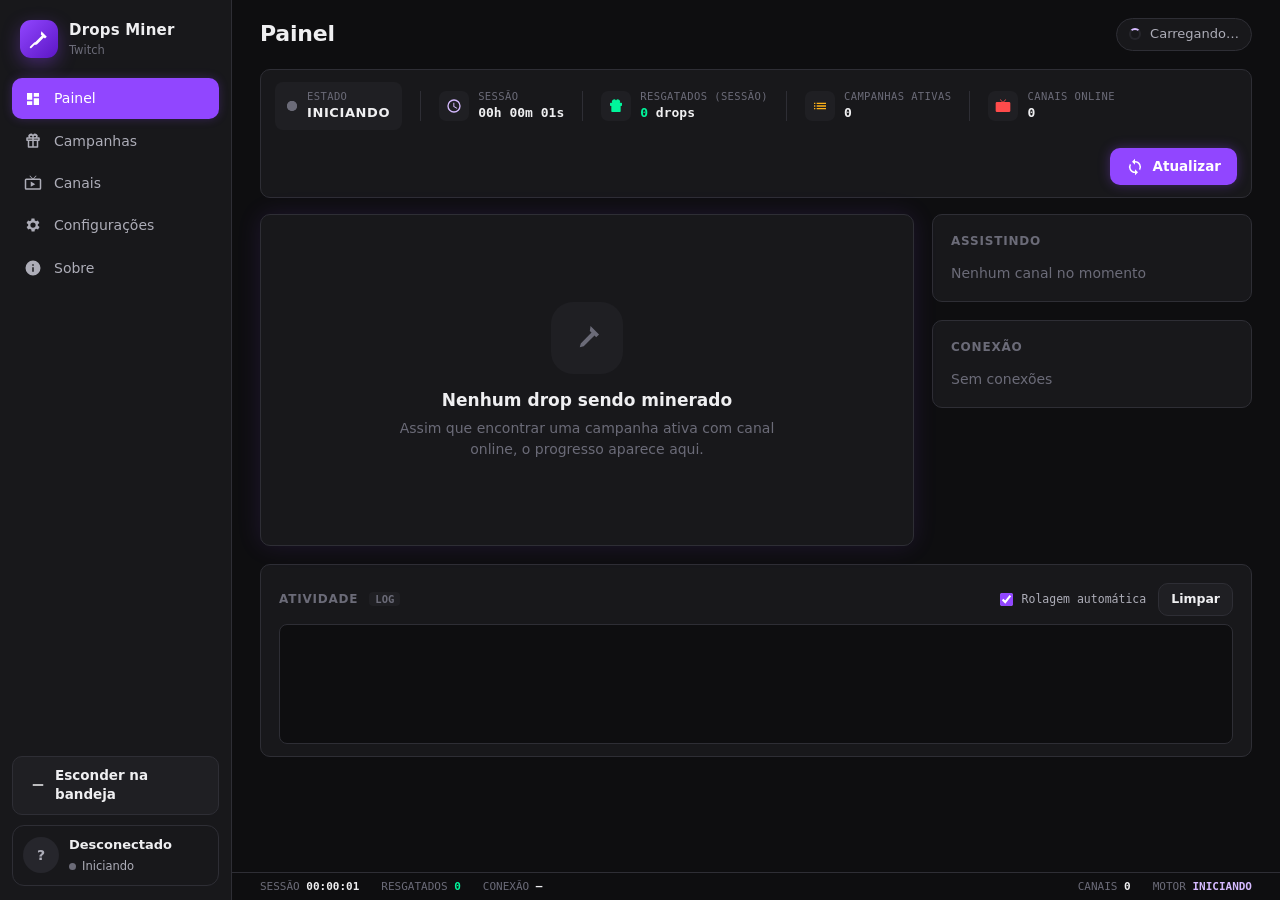
==== web/index.html @ 35cb5b02 "Redesign the GUI as a native web-view app with phone access Replace the Tkinter interface with an HT" ====
<!doctype html>
<html lang="pt-BR" data-theme="dark">
<head>
  <meta charset="utf-8">
  <meta name="viewport" content="width=device-width, initial-scale=1">
  <title>Twitch Drops Miner</title>
  <link rel="stylesheet" href="app.css">
</head>
<body>
  <div class="app">
    <!-- Sidebar -->
    <aside class="sidebar">
      <div class="brand">
        <div class="brand-logo">
          <svg viewBox="0 0 24 24" aria-hidden="true"><path d="M14.5 3.5l6 6-2 2-1.2-1.2-7.6 7.6-2.8.7.7-2.8 7.6-7.6L14 7l.5-3.5z" fill="currentColor"/><path d="M3 21l4.5-4.5" stroke="currentColor" stroke-width="2" stroke-linecap="round"/></svg>
        </div>
        <div class="brand-text">
          <div class="brand-name">Drops Miner</div>
          <div class="brand-sub" id="version">Twitch</div>
        </div>
      </div>

      <nav class="nav">
        <button class="nav-item active" data-view="dashboard">
          <svg viewBox="0 0 24 24"><path d="M4 13h7V4H4v9zm0 7h7v-5H4v5zm9 0h7v-9h-7v9zm0-16v5h7V4h-7z"/></svg>
          <span>Painel</span>
        </button>
        <button class="nav-item" data-view="campaigns">
          <svg viewBox="0 0 24 24"><path d="M20 7h-2.2A3 3 0 0012 3.8 3 3 0 006.2 7H4a1 1 0 00-1 1v3a1 1 0 001 1h1v8a1 1 0 001 1h12a1 1 0 001-1v-8h1a1 1 0 001-1V8a1 1 0 00-1-1zm-5-2a1 1 0 110 2h-2V6a1 1 0 011-1h1zM9 5h1a1 1 0 011 1v1H9a1 1 0 110-2zm-4 4h6v1H5V9zm2 3h4v7H7v-7zm10 7h-4v-7h4v7zm2-9h-6V9h6v1z"/></svg>
          <span>Campanhas</span>
          <span class="nav-badge" id="nav-campaigns-count"></span>
        </button>
        <button class="nav-item" data-view="channels">
          <svg viewBox="0 0 24 24"><path d="M21 6h-7.6l3.3-3.3-.7-.7L12 6 8 2l-.7.7L10.6 6H3a2 2 0 00-2 2v11a2 2 0 002 2h18a2 2 0 002-2V8a2 2 0 00-2-2zm0 13H3V8h18v11zM9 10v7l6-3.5L9 10z"/></svg>
          <span>Canais</span>
          <span class="nav-badge" id="nav-channels-count"></span>
        </button>
        <button class="nav-item" data-view="settings">
          <svg viewBox="0 0 24 24"><path d="M19.4 13a7.6 7.6 0 000-2l2.1-1.6-2-3.5-2.5 1a7.4 7.4 0 00-1.7-1L15 3.3h-4l-.4 2.6a7.4 7.4 0 00-1.7 1l-2.5-1-2 3.5L6.6 11a7.6 7.6 0 000 2l-2.1 1.6 2 3.5 2.5-1a7.4 7.4 0 001.7 1l.4 2.6h4l.4-2.6a7.4 7.4 0 001.7-1l2.5 1 2-3.5-2.1-1.6zM13 15.5a3.5 3.5 0 110-7 3.5 3.5 0 010 7z" transform="translate(-1 0)"/></svg>
          <span>Configurações</span>
        </button>
        <button class="nav-item" data-view="about">
          <svg viewBox="0 0 24 24"><path d="M12 2a10 10 0 100 20 10 10 0 000-20zm1 15h-2v-6h2v6zm0-8h-2V7h2v2z"/></svg>
          <span>Sobre</span>
        </button>
      </nav>

      <div class="sidebar-footer">
        <button class="btn btn-ghost btn-block" id="btn-tray" title="Continua minerando escondido perto do relógio">
          <svg viewBox="0 0 24 24"><path d="M19 13H5v-2h14v2z"/></svg>
          Esconder na bandeja
        </button>
        <div class="account" id="account">
          <div class="avatar" id="account-avatar">?</div>
          <div class="account-info">
            <div class="account-name" id="account-name">Desconectado</div>
            <div class="state-pill" id="state-pill"><span class="dot"></span><span id="state-text">Iniciando</span></div>
          </div>
        </div>
      </div>
    </aside>

    <!-- Main -->
    <main class="main">
      <header class="topbar">
        <h1 id="view-title">Painel</h1>
        <div class="status-line" id="status-line">
          <span class="spinner" id="status-spinner"></span>
          <span id="status-text">Carregando…</span>
        </div>
      </header>

      <!-- DASHBOARD -->
      <section class="view active" id="view-dashboard">
        <!-- Summary bar -->
        <div class="card summary">
          <div class="sum-state" id="sum-state">
            <span class="ping"><span></span></span>
            <div><div class="sum-label">Estado</div><div class="sum-value" id="sum-state-text">INICIANDO</div></div>
          </div>
          <div class="sum-div"></div>
          <div class="sum-item">
            <div class="sum-icon purple"><svg viewBox="0 0 24 24"><path d="M12 2a10 10 0 100 20 10 10 0 000-20zm0 18a8 8 0 110-16 8 8 0 010 16zm.5-13H11v6l5.2 3.2.8-1.3-4.5-2.7V7z"/></svg></div>
            <div><div class="sum-label">Sessão</div><div class="sum-value mono" id="sum-session">00h 00m 00s</div></div>
          </div>
          <div class="sum-div"></div>
          <div class="sum-item">
            <div class="sum-icon green"><svg viewBox="0 0 24 24"><path d="M20 7h-2.2A3 3 0 0012 3.8 3 3 0 006.2 7H4a1 1 0 00-1 1v3a1 1 0 001 1h1v8a1 1 0 001 1h12a1 1 0 001-1v-8h1a1 1 0 001-1V8a1 1 0 00-1-1z"/></svg></div>
            <div><div class="sum-label">Resgatados (sessão)</div><div class="sum-value mono"><b class="green" id="sum-claimed">0</b> drops</div></div>
          </div>
          <div class="sum-div"></div>
          <div class="sum-item">
            <div class="sum-icon yellow"><svg viewBox="0 0 24 24"><path d="M3 13h2v-2H3v2zm0 4h2v-2H3v2zm0-8h2V7H3v2zm4 4h14v-2H7v2zm0 4h14v-2H7v2zM7 7v2h14V7H7z"/></svg></div>
            <div><div class="sum-label">Campanhas ativas</div><div class="sum-value mono" id="stat-campaigns">0</div></div>
          </div>
          <div class="sum-div"></div>
          <div class="sum-item">
            <div class="sum-icon red"><svg viewBox="0 0 24 24"><path d="M21 6h-7.6l3.3-3.3-.7-.7L12 6 8 2l-.7.7L10.6 6H3a2 2 0 00-2 2v11a2 2 0 002 2h18a2 2 0 002-2V8a2 2 0 00-2-2zM9 10v7l6-3.5L9 10z"/></svg></div>
            <div><div class="sum-label">Canais online</div><div class="sum-value mono" id="stat-online">0</div></div>
          </div>
          <div class="sum-actions">
            <button class="btn btn-primary btn-glow" id="btn-sync" title="Busca as campanhas e o inventário de novo">
              <svg viewBox="0 0 24 24"><path d="M12 4V1L8 5l4 4V6a6 6 0 016 6 6 6 0 01-.7 2.8l1.5 1.5A8 8 0 0012 4zm0 14a6 6 0 01-6-6c0-1 .2-2 .7-2.8L5.2 7.7A8 8 0 0012 20v3l4-4-4-4v3z"/></svg>
              Atualizar
            </button>
          </div>
        </div>

        <!-- Login card -->
        <div class="card login-card hidden" id="login-card">
          <div class="login-icon">
            <svg viewBox="0 0 24 24"><path d="M4.3 2L3 5.4v13.7h4.7V22h2.6l2.6-2.9h3.9L22 14V2H4.3zm15.9 11.1l-3 3.1h-4.7l-2.6 2.6v-2.6H6V3.8h14.2v9.3zM17.3 7.2v5.4h-1.8V7.2h1.8zm-4.8 0v5.4h-1.8V7.2h1.8z"/></svg>
          </div>
          <div class="login-body">
            <h2>Entre com a sua conta da Twitch</h2>
            <p id="login-desc">O login acontece numa janela do próprio programa. Sua senha não passa pelo app — ela vai direto para a Twitch.</p>
            <div class="login-code hidden" id="login-code-wrap">
              <span class="login-code-label">Seu código</span>
              <span class="login-code" id="login-code">--------</span>
            </div>
            <div class="login-actions">
              <button class="btn btn-primary btn-lg" id="btn-login">Entrar com a Twitch</button>
              <button class="btn btn-ghost hidden" id="btn-login-window">Mostrar janela de login</button>
            </div>
            <div class="login-status" id="login-status"></div>
          </div>
        </div>

        <div class="dash-grid">
          <!-- Now mining -->
          <div class="card hero" id="hero">
            <div class="hero-empty" id="hero-empty">
              <div class="empty-art">
                <svg viewBox="0 0 24 24"><path d="M14.5 3.5l6 6-2 2-1.2-1.2-7.6 7.6-2.8.7.7-2.8 7.6-7.6L14 7l.5-3.5z"/></svg>
              </div>
              <h3>Nenhum drop sendo minerado</h3>
              <p id="hero-empty-text">Assim que encontrar uma campanha ativa com canal online, o progresso aparece aqui.</p>
            </div>
            <div class="hero-content hidden" id="hero-content">
              <div class="hero-bg" id="hero-bg"></div>
              <div class="hero-inner">
                <img class="hero-art" id="hero-art" alt="" referrerpolicy="no-referrer">
                <div class="hero-info">
                  <div class="eyebrow"><span class="live-dot"></span> Minerando agora</div>
                  <div class="hero-game" id="hero-game">—</div>
                  <div class="hero-campaign" id="hero-campaign">—</div>

                  <div class="reward-row" id="hero-rewards"></div>

                  <div class="bar-block">
                    <div class="bar-head">
                      <span class="bar-label">Drop atual</span>
                      <span class="bar-value"><b id="drop-pct">0%</b> · <span id="drop-minutes">0/0 min</span></span>
                    </div>
                    <div class="bar big"><div class="bar-fill" id="drop-bar"></div></div>
                    <div class="bar-foot">
                      <span>Falta <b id="drop-remaining">0:00:00</b></span>
                    </div>
                  </div>

                  <div class="bar-block">
                    <div class="bar-head mono-head">
                      <span>Campanha: <b id="camp-claimed">0 de 0</b> drops resgatados</span>
                      <span class="green" id="camp-pct">0%</span>
                    </div>
                    <div class="segments" id="camp-segments"></div>
                    <div class="bar-foot mono-head">
                      <span>Falta <b id="camp-remaining">0:00:00</b></span>
                      <span>Termina <span id="camp-ends">—</span></span>
                    </div>
                  </div>
                </div>
              </div>
            </div>
          </div>

          <!-- Side column -->
          <div class="side-col">
            <div class="card watch-card">
              <div class="card-title">Assistindo</div>
              <div class="watch-empty" id="watch-empty">Nenhum canal no momento</div>
              <div class="hidden" id="watch">
                <div class="watch">
                  <div class="watch-avatar" id="watch-avatar">?</div>
                  <div class="watch-info">
                    <div class="watch-name" id="watch-name">—</div>
                    <div class="watch-meta"><span class="live-badge">AO VIVO</span> <span id="watch-game"></span></div>
                  </div>
                  <button class="btn btn-icon" id="btn-open-channel" title="Abrir canal">
                    <svg viewBox="0 0 24 24"><path d="M14 3v2h3.6l-9.8 9.8 1.4 1.4L19 6.4V10h2V3h-7zm5 16H5V5h7V3H5a2 2 0 00-2 2v14a2 2 0 002 2h14a2 2 0 002-2v-7h-2v7z"/></svg>
                  </button>
                </div>
                <div class="chips3">
                  <div><span>Espectadores</span><b id="watch-viewers">—</b></div>
                  <div><span>Drops</span><b class="green" id="watch-drops">—</b></div>
                  <div><span>Na fila</span><b id="watch-pool">0</b></div>
                </div>
                <button class="btn btn-ghost btn-block" id="btn-goto-channels">Trocar de canal</button>
              </div>
            </div>


            <div class="card conn-card">
              <div class="card-title">Conexão</div>
              <div class="ws-list" id="ws-list"><span class="muted">Sem conexões</span></div>
            </div>
          </div>
        </div>

        <!-- Log -->
        <div class="card log-card">
          <div class="card-title-row">
            <div class="card-title">Atividade <span class="tag-mono">LOG</span></div>
            <div class="row-gap">
              <label class="check"><input type="checkbox" id="log-autoscroll" checked> Rolagem automática</label>
              <button class="btn btn-ghost btn-sm" id="btn-log-clear">Limpar</button>
            </div>
          </div>
          <div class="log" id="log"></div>
        </div>
      </section>

      <!-- CAMPAIGNS -->
      <section class="view" id="view-campaigns">
        <div class="toolbar">
          <div class="chips" id="filters">
            <button class="chip" data-filter="not_linked">Não vinculadas</button>
            <button class="chip active" data-filter="upcoming">Em breve</button>
            <button class="chip" data-filter="expired">Expiradas</button>
            <button class="chip" data-filter="excluded">Excluídas</button>
            <button class="chip" data-filter="finished">Concluídas</button>
          </div>
          <div class="toolbar-right">
            <input class="input search" id="campaign-search" placeholder="Buscar jogo ou campanha…">
          </div>
        </div>
        <div class="campaign-grid" id="campaign-grid"></div>
        <div class="empty-state hidden" id="campaigns-empty">
          <h3>Nada por aqui</h3>
          <p>Nenhuma campanha bate com os filtros escolhidos.</p>
        </div>
      </section>

      <!-- CHANNELS -->
      <section class="view" id="view-channels">
        <div class="toolbar">
          <input class="input search" id="channel-search" placeholder="Buscar canal…">
          <div class="toolbar-right">
            <button class="btn btn-primary" id="btn-switch" disabled>Trocar para o selecionado</button>
          </div>
        </div>
        <div class="card table-card">
          <table class="table">
            <thead>
              <tr>
                <th>Canal</th>
                <th>Status</th>
                <th>Jogo</th>
                <th class="center" title="Drops ativados">Drops</th>
                <th class="right">Espectadores</th>
              </tr>
            </thead>
            <tbody id="channel-rows"></tbody>
          </table>
          <div class="empty-state small hidden" id="channels-empty">
            <p>Nenhum canal sendo acompanhado ainda.</p>
          </div>
        </div>
      </section>

      <!-- SETTINGS -->
      <section class="view" id="view-settings">
        <div class="settings-grid">
          <div class="card">
            <div class="card-title">Geral</div>
            <div class="setting">
              <div><div class="setting-name">Tema escuro</div><div class="setting-desc">Visual escuro no programa inteiro</div></div>
              <label class="switch"><input type="checkbox" data-setting="dark_mode"><span></span></label>
            </div>
            <div class="setting">
              <div><div class="setting-name">Notificações do Windows</div><div class="setting-desc">Avisa quando um drop for resgatado</div></div>
              <label class="switch"><input type="checkbox" data-setting="tray_notifications"><span></span></label>
            </div>
            <div class="setting">
              <div><div class="setting-name">Iniciar com o Windows</div><div class="setting-desc">Abre sozinho quando você liga o PC</div></div>
              <label class="switch"><input type="checkbox" data-setting="autostart"><span></span></label>
            </div>
            <div class="setting">
              <div><div class="setting-name">Iniciar escondido na bandeja</div><div class="setting-desc">Abre minimizado perto do relógio</div></div>
              <label class="switch"><input type="checkbox" data-setting="autostart_tray"><span></span></label>
            </div>
            <div class="setting">
              <div><div class="setting-name">Modo de prioridade</div><div class="setting-desc">Como escolher o que minerar</div></div>
              <select class="input select" id="priority-mode"></select>
            </div>
            <div class="setting">
              <div><div class="setting-name">Idioma das mensagens</div><div class="setting-desc">Precisa reiniciar o programa</div></div>
              <select class="input select" id="language"></select>
            </div>
            <div class="setting column">
              <div><div class="setting-name">Proxy</div><div class="setting-desc">Opcional — http://usuario:senha@host:porta</div></div>
              <input class="input" id="proxy" placeholder="http://usuario:senha@host:porta">
            </div>
            <div class="setting">
              <div><div class="setting-name">Testar notificação</div><div class="setting-desc">Mostra um aviso de exemplo no Windows</div></div>
              <button class="btn btn-ghost btn-sm" id="btn-test-notify">Testar</button>
            </div>
          </div>

          <div class="card mobile-card">
            <div class="card-title">Celular</div>
            <div class="setting">
              <div><div class="setting-name">Acesso pelo celular</div><div class="setting-desc">Veja e controle pelo celular, na mesma rede Wi-Fi</div></div>
              <label class="switch"><input type="checkbox" data-setting="mobile_access"><span></span></label>
            </div>
            <div class="mobile-body hidden" id="mobile-body">
              <div class="qr" id="mobile-qr"></div>
              <div class="mobile-info">
                <div class="setting-name">Aponte a câmera do celular</div>
                <ol class="steps small">
                  <li>Escaneie o QR code (o celular precisa estar no mesmo Wi-Fi).</li>
                  <li>No navegador do celular, toque em “Adicionar à tela inicial” para virar um app.</li>
                </ol>
                <div class="mobile-url" id="mobile-url"></div>
                <button class="btn btn-ghost btn-sm" id="btn-mobile-token" title="Quem tinha o link antigo perde o acesso">Gerar novo link</button>
              </div>
            </div>
            <div class="setting-desc warn hidden" id="mobile-error"></div>
            <p class="card-desc" style="margin:10px 0 0">Na primeira vez o Windows pode perguntar se libera o acesso à rede — escolha <b>Permitir</b> (redes privadas).</p>
          </div>

          <div class="card">
            <div class="card-title">Jogos prioritários</div>
            <p class="card-desc">Os de cima são minerados primeiro.</p>
            <div class="add-row">
              <input class="input" id="priority-input" list="games-list" placeholder="Nome do jogo">
              <button class="btn btn-primary" id="btn-priority-add">Adicionar</button>
            </div>
            <ul class="list" id="priority-list"></ul>
          </div>

          <div class="card">
            <div class="card-title">Jogos excluídos</div>
            <p class="card-desc">Nunca serão minerados.</p>
            <div class="add-row">
              <input class="input" id="exclude-input" list="games-list" placeholder="Nome do jogo">
              <button class="btn btn-primary" id="btn-exclude-add">Adicionar</button>
            </div>
            <ul class="list" id="exclude-list"></ul>
          </div>

          <div class="card">
            <div class="card-title">Avançado</div>
            <p class="card-desc warn">Só mexa se souber o que está fazendo.</p>
            <div class="setting">
              <div><div class="setting-name">Minerar emblemas e emotes</div><div class="setting-desc">Inclui drops que só dão emblema/emote</div></div>
              <label class="switch"><input type="checkbox" data-setting="enable_badges_emotes"><span></span></label>
            </div>
            <div class="setting">
              <div><div class="setting-name">Checar drops disponíveis</div><div class="setting-desc">Confere se o canal realmente tem drops</div></div>
              <label class="switch"><input type="checkbox" data-setting="available_drops_check"><span></span></label>
            </div>
          </div>
        </div>
        <datalist id="games-list"></datalist>

        <div class="apply-bar" id="apply-bar">
          <span>Mudou as listas ou o modo de prioridade? Recarregue para aplicar.</span>
          <button class="btn btn-primary" id="btn-reload">Recarregar agora</button>
        </div>
      </section>

      <!-- ABOUT -->
      <section class="view" id="view-about">
        <div class="about-grid">
          <div class="card">
            <div class="card-title">Como funciona</div>
            <p class="prose">O programa avisa a Twitch que você está assistindo a uma live, sem baixar o vídeo. Ele escolhe sozinho um canal com drops ativos, troca de canal quando a live cai e resgata os drops automaticamente quando terminam.</p>
            <p class="prose">Para um drop contar, a conta do jogo precisa estar <b>vinculada</b> à Twitch. Campanhas não vinculadas aparecem com a etiqueta “Não vinculada” — clique nela para vincular.</p>
          </div>
          <div class="card">
            <div class="card-title">Primeiros passos</div>
            <ol class="steps">
              <li>Entre com a sua conta da Twitch.</li>
              <li>Vincule a conta do jogo nas campanhas que te interessam.</li>
              <li>Em Configurações, adicione os jogos na lista de prioridade.</li>
              <li>Clique em “Recarregar agora” para aplicar.</li>
              <li>Pode esconder na bandeja — ele avisa quando resgatar um drop.</li>
            </ol>
          </div>
          <div class="card">
            <div class="card-title">Links</div>
            <div class="links">
              <button class="link-btn" data-url="https://www.twitch.tv/drops/inventory">Inventário de drops</button>
              <button class="link-btn" data-url="https://www.twitch.tv/drops/campaigns">Todas as campanhas</button>
              <button class="link-btn" data-url="https://github.com/DevilXD/TwitchDropsMiner">Projeto original (DevilXD)</button>
              <button class="link-btn" data-url="https://www.buymeacoffee.com/DevilXD">Apoiar o autor original</button>
            </div>
          </div>
          <div class="card">
            <div class="card-title">Conta</div>
            <p class="prose">Sair apaga o login salvo neste PC. Na próxima vez vai pedir para entrar de novo.</p>
            <button class="btn btn-danger" id="btn-invalidate" disabled>Sair da conta</button>
          </div>
        </div>
        <p class="footnote" id="footnote"></p>
      </section>

      <footer class="statusbar">
        <div class="sb-group">
          <span>SESSÃO <b id="sb-session">00:00:00</b></span>
          <span>RESGATADOS <b class="green" id="sb-claimed">0</b></span>
          <span>CONEXÃO <b id="sb-socket">—</b></span>
        </div>
        <div class="sb-group">
          <span>CANAIS <b id="sb-channels">0</b></span>
          <span>MOTOR <b class="purple" id="sb-engine">INICIANDO</b></span>
        </div>
      </footer>
    </main>
  </div>

  <div class="toast-stack" id="toasts"></div>
  <script src="app.js"></script>
</body>
</html>
---- web/app.css ----
/* ===== Tokens (based on the "Obsidian Stream Operator" design from Stitch) ===== */
:root {
  --accent: #9146ff;
  --accent-hover: #772ce8;
  --accent-2: #d5baff;
  --accent-soft: rgba(145, 70, 255, .15);
  --accent-line: rgba(145, 70, 255, .3);
  --green: #00f59b;
  --green-soft: rgba(0, 245, 155, .13);
  --yellow: #ffb319;
  --yellow-soft: rgba(255, 179, 25, .14);
  --red: #ff4b4b;
  --red-soft: rgba(235, 4, 0, .15);
  --radius: 10px;
  --radius-sm: 8px;
  --font: "Inter", "Segoe UI Variable Text", "Segoe UI", system-ui, sans-serif;
  --mono: "JetBrains Mono", "Cascadia Mono", "Consolas", ui-monospace, monospace;
  --glow: 0 0 12px rgba(145, 70, 255, .35);
  --glow-green: 0 0 10px rgba(0, 245, 155, .4);
}

[data-theme="dark"] {
  --bg: #0e0e10;
  --bg-2: #18181b;
  --panel: #18181b;
  --panel-2: #1f1f23;
  --panel-3: #26262c;
  --border: #2e2e35;
  --text: #efeff1;
  --text-2: #adadb8;
  --text-3: #6b6b78;
  --shadow: none;
}

[data-theme="light"] {
  --bg: #f3f3f6;
  --bg-2: #ffffff;
  --panel: #ffffff;
  --panel-2: #f4f4f7;
  --panel-3: #e9e9ef;
  --border: #e1e1e8;
  --text: #17171b;
  --text-2: #53535f;
  --text-3: #8a8a96;
  --shadow: 0 4px 16px rgba(20, 20, 40, .06);
  --green: #00a866;
  --yellow: #c98a00;
}

* { box-sizing: border-box; }
html, body { margin: 0; height: 100%; }
body {
  background: var(--bg);
  color: var(--text);
  font-family: var(--font);
  font-size: 14px;
  line-height: 1.45;
  -webkit-font-smoothing: antialiased;
  overflow: hidden;
  user-select: none;
}
svg { width: 18px; height: 18px; fill: currentColor; flex: none; }
b { font-weight: 600; }
.hidden { display: none !important; }
.muted { color: var(--text-3); }

/* ===== Layout ===== */
.app { display: flex; height: 100vh; }

.sidebar {
  width: 232px;
  flex: none;
  background: var(--bg-2);
  border-right: 1px solid var(--border);
  display: flex;
  flex-direction: column;
  padding: 18px 12px 14px;
}
.brand { display: flex; align-items: center; gap: 11px; padding: 2px 8px 20px; }
.brand-logo {
  width: 38px; height: 38px; border-radius: 11px;
  background: linear-gradient(135deg, var(--accent), #5c16c5);
  display: grid; place-items: center; color: #fff;
  box-shadow: 0 6px 18px rgba(145, 70, 255, .35);
}
.brand-logo svg { width: 22px; height: 22px; }
.brand-name { font-weight: 700; font-size: 15px; letter-spacing: .2px; }
.brand-sub { font-size: 11.5px; color: var(--text-3); }

.nav { display: flex; flex-direction: column; gap: 2px; }
.nav-item {
  all: unset;
  display: flex; align-items: center; gap: 12px;
  padding: 10px 12px; border-radius: 10px;
  color: var(--text-2); cursor: pointer; font-weight: 500;
  transition: background .15s, color .15s;
}
.nav-item:hover { background: var(--panel-2); color: var(--text); }
.nav-item.active { background: var(--accent-soft); color: var(--text); }
.nav-item.active svg { color: var(--accent-2); }
.nav-badge {
  margin-left: auto; font-size: 11px; font-weight: 600;
  background: var(--panel-3); color: var(--text-2);
  padding: 1px 7px; border-radius: 99px;
}
.nav-badge:empty { display: none; }

.sidebar-footer { margin-top: auto; display: flex; flex-direction: column; gap: 10px; }
.account {
  display: flex; align-items: center; gap: 10px;
  padding: 10px; border-radius: 12px; background: var(--panel);
  border: 1px solid var(--border);
}
.avatar {
  width: 36px; height: 36px; border-radius: 50%;
  background: var(--panel-3); display: grid; place-items: center;
  font-weight: 700; color: var(--text-2); flex: none;
}
.avatar.on { background: linear-gradient(135deg, var(--accent), #5c16c5); color: #fff; }
.account-info { min-width: 0; }
.account-name { font-weight: 600; font-size: 13px; white-space: nowrap; overflow: hidden; text-overflow: ellipsis; }

.state-pill { display: inline-flex; align-items: center; gap: 6px; font-size: 11.5px; color: var(--text-2); }
.state-pill .dot { width: 7px; height: 7px; border-radius: 50%; background: var(--text-3); }
.state-pill.active .dot { background: var(--green); box-shadow: 0 0 0 3px var(--green-soft); animation: pulse 2s infinite; }
.state-pill.idle .dot { background: var(--yellow); }
.state-pill.maint .dot { background: var(--accent-2); }
.state-pill.error .dot { background: var(--red); }

.main { flex: 1; min-width: 0; display: flex; flex-direction: column; }
.topbar {
  display: flex; align-items: center; justify-content: space-between; gap: 16px;
  padding: 18px 28px 14px;
}
.topbar h1 { margin: 0; font-size: 22px; font-weight: 700; letter-spacing: -.2px; }
.status-line {
  display: flex; align-items: center; gap: 9px;
  color: var(--text-2); font-size: 13px;
  background: var(--panel); border: 1px solid var(--border);
  padding: 6px 12px; border-radius: 99px; max-width: 60%;
}
.status-line span:last-child { white-space: nowrap; overflow: hidden; text-overflow: ellipsis; }
.spinner {
  width: 12px; height: 12px; border-radius: 50%; flex: none;
  border: 2px solid var(--panel-3); border-top-color: var(--accent-2);
  animation: spin .9s linear infinite;
}
.spinner.off { animation: none; border-color: var(--green); background: var(--green); transform: scale(.6); }

.view { display: none; flex: 1; overflow-y: auto; padding: 4px 28px 28px; }
.view.active { display: block; animation: fade .2s ease; }
.view::-webkit-scrollbar, .log::-webkit-scrollbar, .list::-webkit-scrollbar { width: 10px; }
.view::-webkit-scrollbar-thumb, .log::-webkit-scrollbar-thumb, .list::-webkit-scrollbar-thumb {
  background: var(--panel-3); border-radius: 99px; border: 3px solid transparent; background-clip: padding-box;
}

/* ===== Cards ===== */
.card {
  background: var(--panel);
  border: 1px solid var(--border);
  border-radius: var(--radius);
  padding: 18px;
  box-shadow: var(--shadow);
}
.card-title { font-size: 12px; font-weight: 700; letter-spacing: .8px; text-transform: uppercase; color: var(--text-3); margin-bottom: 12px; }
.card-title-row { display: flex; align-items: center; justify-content: space-between; margin-bottom: 8px; }
.card-title-row .card-title { margin: 0; }
.card-desc { margin: -6px 0 12px; color: var(--text-3); font-size: 12.5px; }
.card-desc.warn { color: var(--yellow); }

/* ===== Buttons / inputs ===== */
.btn {
  all: unset;
  display: inline-flex; align-items: center; justify-content: center; gap: 8px;
  padding: 9px 16px; border-radius: 10px; cursor: pointer;
  font-weight: 600; font-size: 13.5px;
  transition: background .15s, transform .05s, opacity .15s;
}
.btn:active { transform: translateY(1px); }
.btn[disabled] { opacity: .4; pointer-events: none; }
.btn-primary { background: var(--accent); color: #fff; }
.btn-primary:hover { background: var(--accent-hover); }
.btn-glow { box-shadow: var(--glow); }
.btn-ghost { background: var(--panel-2); color: var(--text); border: 1px solid var(--border); }
.btn-ghost:hover { background: var(--panel-3); }
.btn-danger { background: var(--red-soft); color: var(--red); }
.btn-danger:hover { background: rgba(255, 92, 108, .24); }
.btn-lg { padding: 12px 22px; font-size: 14.5px; }
.btn-sm { padding: 6px 12px; font-size: 12.5px; }
.btn-block { width: 100%; box-sizing: border-box; }
.btn-icon { padding: 8px; border-radius: 9px; background: var(--panel-2); color: var(--text-2); }
.btn-icon:hover { color: var(--text); background: var(--panel-3); }

.input {
  background: var(--panel-2); color: var(--text);
  border: 1px solid var(--border); border-radius: 10px;
  padding: 9px 12px; font: inherit; outline: none; min-width: 0;
  transition: border-color .15s, box-shadow .15s;
  user-select: text;
}
.input:focus { border-color: var(--accent); box-shadow: 0 0 0 3px var(--accent-soft); }
.input::placeholder { color: var(--text-3); }
.select { cursor: pointer; max-width: 220px; }
.search { width: 280px; }

.switch { position: relative; width: 42px; height: 24px; flex: none; cursor: pointer; }
.switch input { opacity: 0; width: 0; height: 0; position: absolute; }
.switch span {
  position: absolute; inset: 0; border-radius: 99px;
  background: var(--panel-3); border: 1px solid var(--border);
  transition: background .2s;
}
.switch span::after {
  content: ""; position: absolute; top: 3px; left: 3px;
  width: 16px; height: 16px; border-radius: 50%; background: #fff;
  transition: transform .2s; box-shadow: 0 1px 3px rgba(0, 0, 0, .3);
}
.switch input:checked + span { background: var(--accent); border-color: var(--accent); }
.switch input:checked + span::after { transform: translateX(18px); }

.chips { display: flex; gap: 8px; flex-wrap: wrap; }
.chip {
  all: unset; cursor: pointer;
  padding: 7px 14px; border-radius: 99px; font-size: 13px; font-weight: 500;
  background: var(--panel); border: 1px solid var(--border); color: var(--text-2);
  transition: all .15s;
}
.chip:hover { color: var(--text); }
.chip.active { background: var(--accent-soft); border-color: var(--accent); color: var(--text); }

.toolbar { display: flex; align-items: center; justify-content: space-between; gap: 12px; margin-bottom: 16px; flex-wrap: wrap; }
.toolbar-right { display: flex; gap: 8px; align-items: center; }

/* ===== Login ===== */
.login-card {
  display: flex; gap: 22px; align-items: center; margin-bottom: 18px;
  background: linear-gradient(120deg, rgba(145, 70, 255, .22), var(--panel) 55%);
  border-color: rgba(145, 70, 255, .45);
}
.login-icon {
  width: 64px; height: 64px; border-radius: 18px; flex: none;
  background: var(--accent); color: #fff; display: grid; place-items: center;
  box-shadow: 0 10px 26px rgba(145, 70, 255, .4);
}
.login-icon svg { width: 34px; height: 34px; }
.login-body h2 { margin: 0 0 4px; font-size: 18px; }
.login-body p { margin: 0 0 14px; color: var(--text-2); max-width: 620px; }
.login-actions { display: flex; gap: 10px; flex-wrap: wrap; }
.login-status { margin-top: 10px; font-size: 12.5px; color: var(--text-3); }
.login-code-wrap, #login-code-wrap { display: flex; align-items: baseline; gap: 12px; margin-bottom: 14px; }
.login-code-label { color: var(--text-2); }
.login-code {
  font-family: var(--mono); font-size: 28px; font-weight: 700; letter-spacing: 6px;
  background: var(--panel-2); padding: 6px 14px; border-radius: 10px; user-select: all;
}

/* ===== Dashboard ===== */
.dash-grid { display: grid; grid-template-columns: minmax(0, 1fr) 320px; gap: 18px; margin-bottom: 18px; }
.side-col { display: flex; flex-direction: column; gap: 18px; }

.hero { padding: 0; overflow: hidden; position: relative; min-height: 330px; }
.hero-empty { display: flex; flex-direction: column; align-items: center; justify-content: center; text-align: center; height: 100%; min-height: 330px; padding: 30px; }
.hero-empty h3 { margin: 14px 0 6px; font-size: 17px; }
.hero-empty p { margin: 0; color: var(--text-3); max-width: 380px; }
.empty-art {
  width: 72px; height: 72px; border-radius: 22px; background: var(--panel-2);
  display: grid; place-items: center; color: var(--text-3);
}
.empty-art svg { width: 34px; height: 34px; }

.hero-content { position: relative; height: 100%; }
.hero-bg {
  position: absolute; inset: 0; background-size: cover; background-position: center;
  filter: blur(40px) saturate(1.4); opacity: .35; transform: scale(1.3);
}
[data-theme="light"] .hero-bg { opacity: .22; }
.hero-content::after {
  content: ""; position: absolute; inset: 0;
  background: linear-gradient(90deg, var(--panel) 0%, transparent 60%), linear-gradient(0deg, var(--panel), transparent 60%);
  opacity: .7; pointer-events: none;
}
.hero-inner { position: relative; z-index: 1; display: flex; gap: 24px; padding: 24px; }
.hero-art {
  width: 150px; height: 200px; object-fit: cover; border-radius: 12px; flex: none;
  box-shadow: 0 14px 34px rgba(0, 0, 0, .45); background: var(--panel-2);
}
.hero-info { flex: 1; min-width: 0; display: flex; flex-direction: column; }
.eyebrow { display: inline-flex; align-items: center; gap: 8px; font-size: 12px; font-weight: 700; letter-spacing: .8px; text-transform: uppercase; color: var(--accent-2); }
.live-dot { width: 8px; height: 8px; border-radius: 50%; background: var(--red); animation: pulse 1.6s infinite; }
.hero-game { font-size: 26px; font-weight: 800; letter-spacing: -.3px; margin-top: 4px; white-space: nowrap; overflow: hidden; text-overflow: ellipsis; }
.hero-campaign { color: var(--text-2); margin-bottom: 14px; white-space: nowrap; overflow: hidden; text-overflow: ellipsis; }

.reward-row { display: flex; gap: 10px; flex-wrap: wrap; margin-bottom: 16px; }
.reward {
  display: flex; align-items: center; gap: 10px;
  background: var(--panel-2); border: 1px solid var(--border);
  padding: 6px 12px 6px 6px; border-radius: 12px; max-width: 100%;
}
.reward img { width: 40px; height: 40px; border-radius: 8px; object-fit: cover; background: var(--panel-3); }
.reward span { font-weight: 600; font-size: 13px; white-space: nowrap; overflow: hidden; text-overflow: ellipsis; }

.bar-block { margin-top: 10px; }
.bar-head, .bar-foot { display: flex; justify-content: space-between; gap: 10px; font-size: 12.5px; color: var(--text-2); }
.bar-head { margin-bottom: 6px; }
.bar-foot { margin-top: 6px; color: var(--text-3); }
.bar-label { font-weight: 600; color: var(--text); }
.bar { height: 8px; background: var(--panel-3); border-radius: 99px; overflow: hidden; }
.bar.big { height: 14px; }
.bar-fill {
  height: 100%; width: 0; border-radius: 99px;
  background: linear-gradient(90deg, var(--accent), var(--accent-2));
  transition: width .6s ease;
  position: relative; overflow: hidden;
}
.bar.big .bar-fill::after {
  content: ""; position: absolute; inset: 0;
  background: linear-gradient(90deg, transparent, rgba(255, 255, 255, .25), transparent);
  animation: shimmer 2.2s infinite;
}
.bar-fill { box-shadow: 0 0 12px rgba(145, 70, 255, .6); }
.bar { background: var(--bg); border: 1px solid var(--border); }

.watch { display: flex; align-items: center; gap: 12px; }
.watch-empty { color: var(--text-3); }
.watch-avatar {
  width: 44px; height: 44px; border-radius: 50%; flex: none;
  background: linear-gradient(135deg, #ff6b9d, var(--accent)); color: #fff;
  display: grid; place-items: center; font-weight: 800; font-size: 17px;
}
.watch-info { flex: 1; min-width: 0; }
.watch-name { font-weight: 700; font-size: 15px; white-space: nowrap; overflow: hidden; text-overflow: ellipsis; }
.watch-meta { font-size: 12.5px; color: var(--text-2); display: flex; align-items: center; gap: 8px; }
.live-badge { background: var(--red); color: #fff; font-size: 10px; font-weight: 800; padding: 1px 6px; border-radius: 4px; letter-spacing: .5px; }

.stats-card { display: grid; grid-template-columns: repeat(3, 1fr); gap: 8px; padding: 16px 12px; }
.stat { text-align: center; }
.stat-value { font-size: 24px; font-weight: 800; }
.stat-label { font-size: 11.5px; color: var(--text-3); }

.ws-list { display: flex; flex-direction: column; gap: 8px; }
.ws-item { display: flex; align-items: center; gap: 10px; font-size: 12.5px; }
.ws-item .dot { width: 8px; height: 8px; border-radius: 50%; background: var(--text-3); flex: none; }
.ws-item.ok .dot { background: var(--green); }
.ws-item.warn .dot { background: var(--yellow); }
.ws-item .ws-status { flex: 1; color: var(--text-2); }
.ws-item .ws-topics { color: var(--text-3); font-family: var(--mono); font-size: 11.5px; }

.log-card { padding-bottom: 12px; }
.log {
  font-family: var(--mono); font-size: 12px; line-height: 1.6;
  max-height: 230px; min-height: 120px; overflow-y: auto; color: var(--text-2);
  user-select: text; white-space: pre-wrap; word-break: break-word;
}
.log-line { padding: 1px 0; }
.log-line .t { color: var(--text-3); margin-right: 8px; }

/* ===== Campaigns ===== */
.campaign-grid { display: grid; grid-template-columns: repeat(auto-fill, minmax(460px, 1fr)); gap: 16px; }
.campaign { display: flex; gap: 16px; padding: 16px; }
.campaign-art { width: 96px; height: 128px; border-radius: 10px; object-fit: cover; flex: none; background: var(--panel-2); }
.campaign-body { flex: 1; min-width: 0; }
.campaign-game { font-weight: 800; font-size: 16px; white-space: nowrap; overflow: hidden; text-overflow: ellipsis; }
.campaign-name { color: var(--text-2); font-size: 13px; margin-bottom: 8px; white-space: nowrap; overflow: hidden; text-overflow: ellipsis; }
.tags { display: flex; gap: 6px; flex-wrap: wrap; margin-bottom: 8px; }
.tag { font-size: 11px; font-weight: 600; padding: 2px 8px; border-radius: 4px; text-transform: uppercase; letter-spacing: .3px; background: var(--panel-3); color: var(--text-2); }
.tag.green { background: var(--green-soft); color: var(--green); }
.tag.yellow { background: var(--yellow-soft); color: var(--yellow); }
.tag.red { background: var(--red-soft); color: var(--red); }
.tag.link { cursor: pointer; }
.tag.link:hover { filter: brightness(1.2); }
.campaign-meta { font-size: 12px; color: var(--text-3); margin-bottom: 10px; }
.drops-row { display: flex; gap: 8px; flex-wrap: wrap; }
.drops-row::-webkit-scrollbar { height: 6px; }
.drops-row::-webkit-scrollbar-thumb { background: var(--panel-3); border-radius: 99px; }
.drop {
  width: 92px; flex: none; text-align: center;
  background: var(--panel-2); border: 1px solid var(--border); border-radius: 10px; padding: 8px 6px;
  position: relative;
}
.drop img { width: 56px; height: 56px; border-radius: 8px; object-fit: cover; background: var(--panel-3); }
.drop-name { font-size: 11px; font-weight: 600; margin-top: 4px; white-space: nowrap; overflow: hidden; text-overflow: ellipsis; }
.drop-text { font-size: 10.5px; color: var(--text-3); }
.drop .mini { height: 4px; background: var(--panel-3); border-radius: 99px; overflow: hidden; margin-top: 5px; }
.drop .mini div { height: 100%; background: var(--accent); }
.drop.claimed { border-color: rgba(46, 204, 113, .5); }
.drop.claimed .drop-text { color: var(--green); }
.drop.claimed::after {
  content: "✓"; position: absolute; top: 4px; right: 6px;
  width: 18px; height: 18px; border-radius: 50%; background: var(--green); color: #fff;
  font-size: 11px; font-weight: 800; display: grid; place-items: center;
}
.drop.ready { border-color: rgba(245, 184, 61, .6); }
.drop.ready .drop-text { color: var(--yellow); }
.drop.locked img { filter: grayscale(.8); opacity: .6; }

.empty-state { text-align: center; padding: 60px 20px; color: var(--text-3); }
.empty-state h3 { color: var(--text); margin: 0 0 6px; }
.empty-state.small { padding: 30px; }

/* ===== Channels ===== */
.table-card { padding: 6px; overflow: hidden; }
.table { width: 100%; border-collapse: collapse; }
.table th {
  text-align: left; font-size: 11.5px; text-transform: uppercase; letter-spacing: .7px;
  color: var(--text-3); font-weight: 700; padding: 10px 14px;
}
.table td { padding: 10px 14px; border-top: 1px solid var(--border); white-space: nowrap; }
.table tbody tr { cursor: pointer; transition: background .1s; }
.table tbody tr:hover { background: var(--panel-2); }
.table tbody tr.selected { background: var(--accent-soft); }
.table tbody tr.watching td:first-child { box-shadow: inset 3px 0 0 var(--green); }
.table .center { text-align: center; }
.table .right { text-align: right; }
.ch-name { font-weight: 600; display: flex; align-items: center; gap: 8px; }
.ch-watching { font-size: 10.5px; font-weight: 700; color: var(--green); background: var(--green-soft); padding: 1px 7px; border-radius: 99px; }
.status-dot { display: inline-flex; align-items: center; gap: 7px; }
.status-dot::before { content: ""; width: 8px; height: 8px; border-radius: 50%; background: var(--text-3); }
.status-dot.online::before { background: var(--red); }
.status-dot.pending::before { background: var(--yellow); }
.yes { color: var(--green); font-weight: 700; }
.no { color: var(--text-3); }

/* ===== Settings ===== */
.settings-grid { display: grid; grid-template-columns: repeat(auto-fill, minmax(380px, 1fr)); gap: 18px; padding-bottom: 80px; }
.setting { display: flex; align-items: center; justify-content: space-between; gap: 16px; padding: 11px 0; border-top: 1px solid var(--border); }
.setting:first-of-type { border-top: 0; }
.setting.column { flex-direction: column; align-items: stretch; gap: 8px; }
.setting-name { font-weight: 600; }
.setting-desc { font-size: 12.5px; color: var(--text-3); }
.add-row { display: flex; gap: 8px; margin-bottom: 12px; }
.add-row .input { flex: 1; }
.list { list-style: none; margin: 0; padding: 0; display: flex; flex-direction: column; gap: 6px; max-height: 330px; overflow-y: auto; }
.list li {
  display: flex; align-items: center; gap: 10px;
  background: var(--panel-2); border: 1px solid var(--border);
  padding: 8px 8px 8px 12px; border-radius: 10px;
}
.list li .pos { width: 22px; height: 22px; border-radius: 7px; background: var(--accent-soft); color: var(--accent-2); display: grid; place-items: center; font-size: 11.5px; font-weight: 700; flex: none; }
.list li .name { flex: 1; min-width: 0; font-weight: 500; white-space: nowrap; overflow: hidden; text-overflow: ellipsis; }
.list li .acts { display: flex; gap: 4px; }
.list li .acts button { all: unset; cursor: pointer; width: 26px; height: 26px; border-radius: 7px; display: grid; place-items: center; color: var(--text-3); }
.list li .acts button:hover { background: var(--panel-3); color: var(--text); }
.list li .acts button.del:hover { background: var(--red-soft); color: var(--red); }
.list li .acts svg { width: 16px; height: 16px; }
.list .empty { color: var(--text-3); font-size: 13px; padding: 10px 2px; background: none; border: 0; }

.apply-bar {
  position: sticky; bottom: 0;
  display: flex; align-items: center; justify-content: space-between; gap: 16px;
  background: var(--panel); border: 1px solid var(--accent);
  border-radius: var(--radius); padding: 12px 12px 12px 18px; box-shadow: var(--shadow);
  transform: translateY(140%); transition: transform .25s ease, opacity .25s; margin-top: -60px;
  opacity: 0; pointer-events: none;
}
.apply-bar.show { transform: none; opacity: 1; pointer-events: auto; }

/* ===== About ===== */
.about-grid { display: grid; grid-template-columns: repeat(auto-fill, minmax(380px, 1fr)); gap: 18px; }
.prose { margin: 0 0 10px; color: var(--text-2); }
.steps { margin: 0; padding-left: 20px; color: var(--text-2); }
.steps li { margin-bottom: 6px; }
.links { display: flex; flex-direction: column; gap: 6px; }
.link-btn { all: unset; cursor: pointer; padding: 10px 12px; border-radius: 10px; background: var(--panel-2); font-weight: 500; }
.link-btn:hover { background: var(--panel-3); color: var(--accent-2); }
.link-btn::after { content: " ↗"; color: var(--text-3); }
.footnote { color: var(--text-3); font-size: 12px; margin-top: 18px; }

/* ===== Toasts ===== */
.toast-stack { position: fixed; right: 20px; bottom: 20px; display: flex; flex-direction: column; gap: 10px; z-index: 50; }
.toast {
  background: var(--panel); border: 1px solid var(--border); border-left: 4px solid var(--green);
  padding: 12px 16px; border-radius: 12px; box-shadow: var(--shadow); max-width: 360px;
  animation: slidein .25s ease;
}
.toast b { display: block; margin-bottom: 2px; }
.toast span { color: var(--text-2); font-size: 13px; }

/* ===== Animations ===== */
@keyframes spin { to { transform: rotate(360deg); } }
@keyframes pulse { 0%, 100% { opacity: 1; } 50% { opacity: .45; } }
@keyframes shimmer { from { transform: translateX(-100%); } to { transform: translateX(100%); } }
@keyframes fade { from { opacity: 0; transform: translateY(4px); } to { opacity: 1; transform: none; } }
@keyframes slidein { from { opacity: 0; transform: translateX(20px); } to { opacity: 1; transform: none; } }

/* ===== Responsive ===== */
@media (max-width: 1080px) {
  .dash-grid { grid-template-columns: 1fr; }
  .campaign-grid { grid-template-columns: 1fr; }
}
@media (max-width: 820px) {
  .sidebar { width: 72px; padding: 18px 8px; }
  .brand-text, .nav-item span, .account-info, #btn-tray { display: none; }
  .nav-item { justify-content: center; }
  .account { justify-content: center; padding: 8px; }
  .hero-inner { flex-direction: column; }
}


/* ===== Stitch-inspired additions ===== */
.mono { font-family: var(--mono); }
.green { color: var(--green); }
.purple { color: var(--accent-2); }
.row-gap { display: flex; align-items: center; gap: 12px; }
.check { display: inline-flex; align-items: center; gap: 6px; font-family: var(--mono); font-size: 11.5px; color: var(--text-2); cursor: pointer; }
.check input { accent-color: var(--accent); }
.tag-mono { font-family: var(--mono); font-size: 10.5px; padding: 1px 6px; border-radius: 4px; background: var(--panel-2); color: var(--text-3); margin-left: 6px; letter-spacing: 0; }

.summary { display: flex; align-items: center; gap: 18px; flex-wrap: wrap; padding: 12px 14px; margin-bottom: 16px; }
.sum-state { display: flex; align-items: center; gap: 10px; background: var(--panel-2); padding: 7px 12px; border-radius: var(--radius-sm); }
.ping { position: relative; width: 10px; height: 10px; flex: none; }
.ping span, .ping::before { position: absolute; inset: 0; border-radius: 50%; background: var(--text-3); }
.ping::before { content: ""; }
.sum-state.active .ping span, .sum-state.active .ping::before { background: var(--green); }
.sum-state.active .ping::before { animation: ping 1.4s cubic-bezier(0, 0, .2, 1) infinite; }
.sum-state.idle .ping span, .sum-state.idle .ping::before { background: var(--yellow); }
.sum-state.maint .ping span, .sum-state.maint .ping::before { background: var(--accent); }
.sum-state.maint .ping::before { animation: ping 1.4s infinite; }
.sum-state.error .ping span, .sum-state.error .ping::before { background: var(--red); }
.sum-state .sum-value { letter-spacing: .6px; }
.sum-state.active .sum-value { color: var(--green); }
.sum-state.idle .sum-value { color: var(--yellow); }
.sum-state.error .sum-value { color: var(--red); }
.sum-item { display: flex; align-items: center; gap: 9px; }
.sum-icon { width: 30px; height: 30px; border-radius: 7px; background: var(--panel-2); display: grid; place-items: center; }
.sum-icon svg { width: 16px; height: 16px; }
.sum-icon.purple { color: var(--accent-2); }
.sum-icon.green { color: var(--green); }
.sum-icon.yellow { color: var(--yellow); }
.sum-icon.red { color: var(--red); }
.sum-label { font-family: var(--mono); font-size: 10.5px; text-transform: uppercase; color: var(--text-3); letter-spacing: .4px; }
.sum-value { font-weight: 700; font-size: 13px; }
.sum-div { width: 1px; height: 30px; background: var(--border); }
.sum-actions { margin-left: auto; display: flex; gap: 8px; }

.hero { box-shadow: 0 0 24px rgba(145, 70, 255, .12); }
.mono-head { font-family: var(--mono); font-size: 11.5px; }
.segments { display: flex; gap: 6px; height: 7px; }
.seg { flex: 1; border-radius: 99px; background: var(--panel-3); position: relative; overflow: hidden; }
.seg.claimed { background: var(--green); box-shadow: 0 0 6px rgba(0, 245, 155, .5); }
.seg.ready { background: var(--yellow); }
.seg.current { background: rgba(145, 70, 255, .3); }
.seg.current div { position: absolute; inset: 0 auto 0 0; background: var(--accent); border-radius: 99px; transition: width .6s; }

.chips3 { display: grid; grid-template-columns: repeat(3, 1fr); gap: 6px; margin: 14px 0 12px; }
.chips3 > div { background: var(--panel-2); border-radius: 7px; padding: 7px 4px; text-align: center; display: flex; flex-direction: column; }
.chips3 span { font-family: var(--mono); font-size: 10px; text-transform: uppercase; color: var(--text-3); }
.chips3 b { font-family: var(--mono); font-size: 12.5px; }

.log { background: var(--bg); border: 1px solid var(--border); border-radius: var(--radius-sm); padding: 10px 12px; font-size: 11.5px; }
.log-line { display: flex; gap: 8px; align-items: baseline; }
.log-line .t { flex: none; color: var(--text-3); margin: 0; }
.log-line .k { flex: none; font-weight: 700; font-size: 10.5px; padding: 0 5px; border-radius: 4px; background: var(--panel-3); color: var(--text-3); }
.log-line .k.k-claim { background: var(--green-soft); color: var(--green); }
.log-line .k.k-switch { background: var(--yellow-soft); color: var(--yellow); }
.log-line .k.k-drop { background: var(--accent-soft); color: var(--accent-2); }
.log-line .k.k-err { background: var(--red-soft); color: var(--red); }
.log-line .m { color: var(--text-2); flex: 1 1 auto; min-width: 0; }
.log-line .t:empty { display: none; }
.log-line.lk-claim .m { color: var(--text); }

.statusbar {
  height: 28px; flex: none; display: flex; align-items: center; justify-content: space-between;
  padding: 0 28px; border-top: 1px solid var(--border); background: var(--bg);
  font-family: var(--mono); font-size: 11px; color: var(--text-3);
}
.sb-group { display: flex; gap: 22px; }
.statusbar b { color: var(--text); font-weight: 600; }
.statusbar b.green { color: var(--green); }
.statusbar b.purple { color: var(--accent-2); }

.drop.claimed { box-shadow: var(--glow-green); }
.nav-item.active { background: var(--accent); color: #fff; box-shadow: 0 0 10px rgba(145, 70, 255, .25); }
.nav-item.active svg { color: #fff; }
.nav-item.active .nav-badge { background: rgba(255, 255, 255, .2); color: #fff; }

@keyframes ping { 75%, 100% { transform: scale(2.2); opacity: 0; } }

/* ===== Phone access ===== */
.mobile-body { display: flex; gap: 16px; align-items: flex-start; margin-top: 12px; }
.qr { background: #fff; border-radius: 10px; padding: 6px; line-height: 0; flex: none; }
.qr svg { width: 150px; height: 150px; }
.mobile-info { min-width: 0; display: flex; flex-direction: column; gap: 8px; }
.steps.small { font-size: 12.5px; padding-left: 18px; }
.mobile-url { font-family: var(--mono); font-size: 11.5px; color: var(--text-2); word-break: break-all; user-select: text; background: var(--panel-2); padding: 6px 8px; border-radius: 6px; }
.setting-desc.warn { color: var(--yellow); margin-top: 8px; }
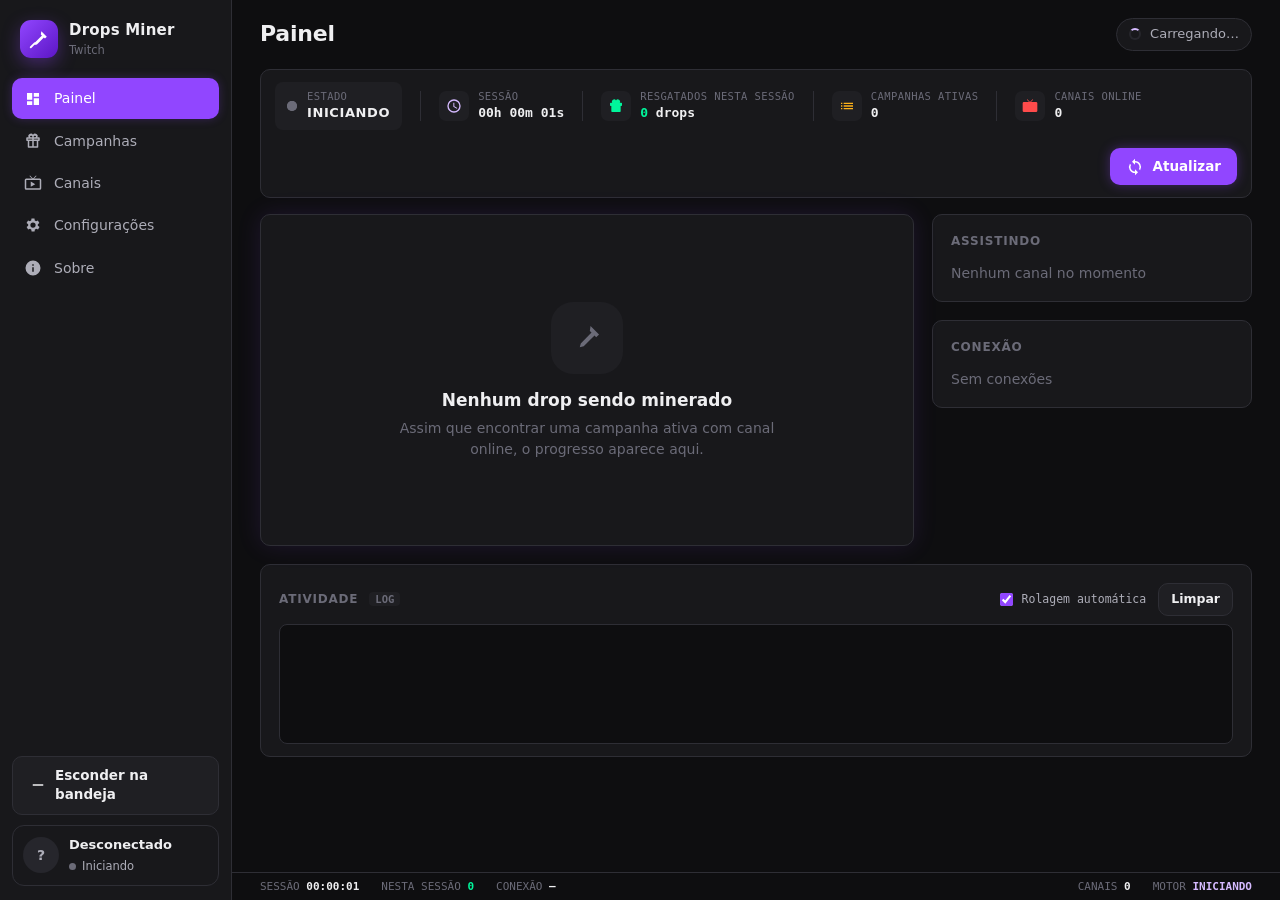
==== commit 35c9c3da: "Keep the session claim counter in the miner and label it clearly The desktop counter lived only in t" ====
--- a/web/index.html
+++ b/web/index.html
@@ -86,7 +86,7 @@
           <div class="sum-div"></div>
           <div class="sum-item">
             <div class="sum-icon green"><svg viewBox="0 0 24 24"><path d="M20 7h-2.2A3 3 0 0012 3.8 3 3 0 006.2 7H4a1 1 0 00-1 1v3a1 1 0 001 1h1v8a1 1 0 001 1h12a1 1 0 001-1v-8h1a1 1 0 001-1V8a1 1 0 00-1-1z"/></svg></div>
-            <div><div class="sum-label">Resgatados (sessão)</div><div class="sum-value mono"><b class="green" id="sum-claimed">0</b> drops</div></div>
+            <div><div class="sum-label">Resgatados nesta sessão</div><div class="sum-value mono"><b class="green" id="sum-claimed">0</b> drops</div></div>
           </div>
           <div class="sum-div"></div>
           <div class="sum-item">
@@ -104,6 +104,20 @@
               Atualizar
             </button>
           </div>
+        </div>
+
+        <!-- Unlinked campaigns alert -->
+        <div class="card link-alert hidden" id="link-alert">
+          <div class="link-alert-head">
+            <div class="link-alert-icon">
+              <svg viewBox="0 0 24 24"><path d="M1 21h22L12 2 1 21zm12-3h-2v-2h2v2zm0-4h-2v-4h2v4z"/></svg>
+            </div>
+            <div>
+              <div class="link-alert-title">Conta não vinculada</div>
+              <div class="link-alert-desc">Essas campanhas estão ativas, mas não vão ser mineradas até você vincular a conta do jogo à Twitch. Basta fazer isso uma vez por jogo.</div>
+            </div>
+          </div>
+          <div class="link-alert-list" id="link-alert-list"></div>
         </div>
 
         <!-- Login card -->
@@ -409,7 +423,7 @@
       <footer class="statusbar">
         <div class="sb-group">
           <span>SESSÃO <b id="sb-session">00:00:00</b></span>
-          <span>RESGATADOS <b class="green" id="sb-claimed">0</b></span>
+          <span>NESTA SESSÃO <b class="green" id="sb-claimed">0</b></span>
           <span>CONEXÃO <b id="sb-socket">—</b></span>
         </div>
         <div class="sb-group">
--- a/web/app.css
+++ b/web/app.css
@@ -583,3 +583,17 @@
 .steps.small { font-size: 12.5px; padding-left: 18px; }
 .mobile-url { font-family: var(--mono); font-size: 11.5px; color: var(--text-2); word-break: break-all; user-select: text; background: var(--panel-2); padding: 6px 8px; border-radius: 6px; }
 .setting-desc.warn { color: var(--yellow); margin-top: 8px; }
+
+/* ===== Unlinked campaign alert ===== */
+.link-alert { margin-bottom: 16px; border-color: rgba(255, 179, 25, .45); background: linear-gradient(120deg, rgba(255, 179, 25, .12), var(--panel) 60%); }
+.link-alert-head { display: flex; gap: 14px; align-items: flex-start; }
+.link-alert-icon { width: 38px; height: 38px; border-radius: 10px; background: var(--yellow-soft); color: var(--yellow); display: grid; place-items: center; flex: none; }
+.link-alert-title { font-weight: 700; font-size: 15px; color: var(--yellow); }
+.link-alert-desc { color: var(--text-2); font-size: 13px; max-width: 720px; }
+.link-alert-list { display: flex; flex-direction: column; gap: 8px; margin-top: 12px; }
+.link-row { display: flex; align-items: center; gap: 12px; background: var(--panel-2); border: 1px solid var(--border); border-radius: var(--radius-sm); padding: 8px 10px; }
+.link-row img { width: 34px; height: 45px; object-fit: cover; border-radius: 5px; flex: none; background: var(--panel-3); }
+.link-row .grow { flex: 1; min-width: 0; }
+.link-row .lr-game { font-weight: 700; white-space: nowrap; overflow: hidden; text-overflow: ellipsis; }
+.link-row .lr-name { font-size: 12px; color: var(--text-3); white-space: nowrap; overflow: hidden; text-overflow: ellipsis; }
+.link-row .lr-acts { display: flex; gap: 6px; flex: none; }
